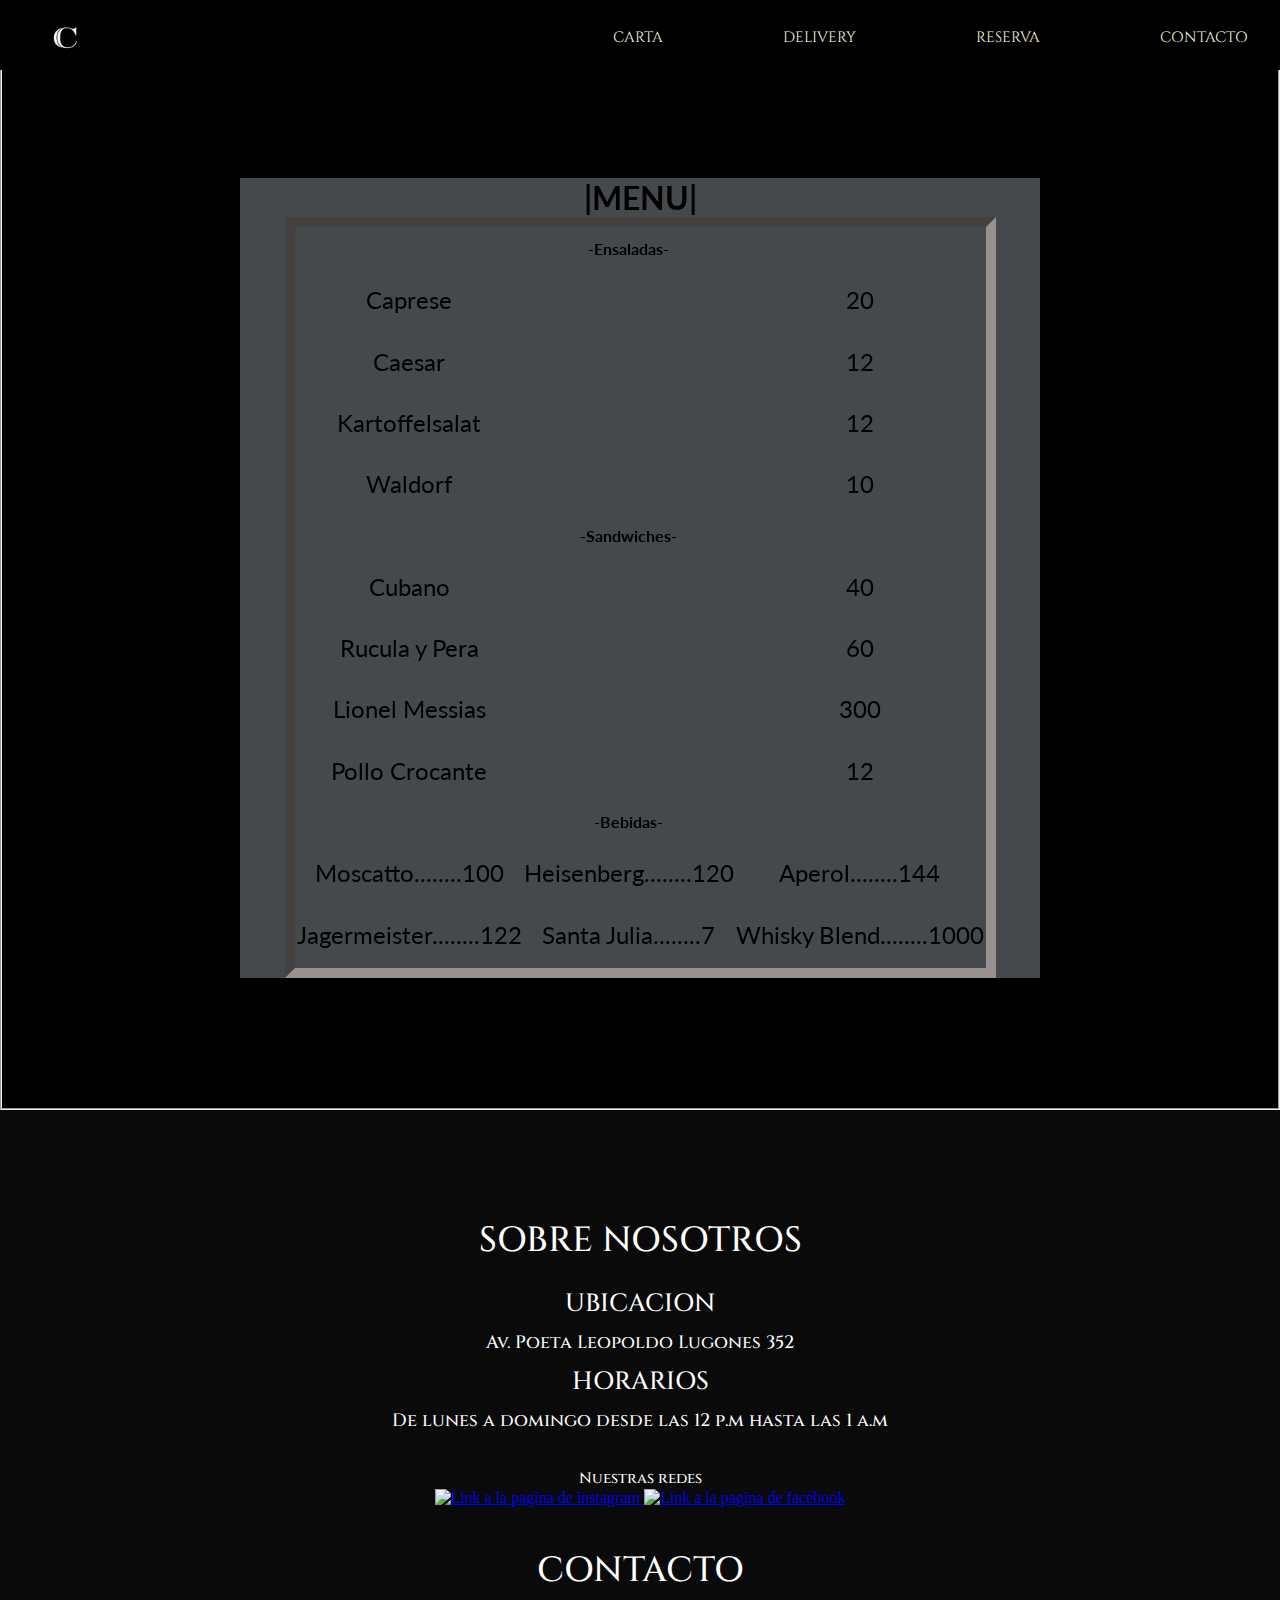
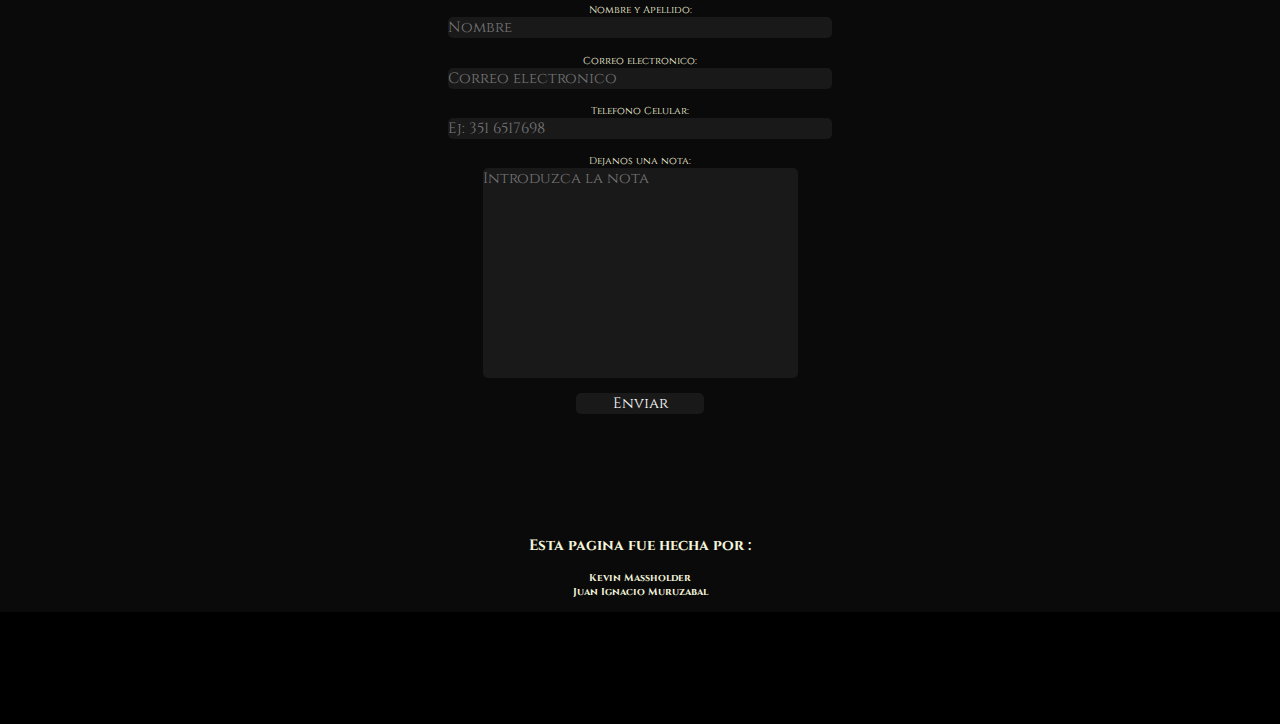
==== paginas/Carta.html @ cd714e3b "Se traslada proyecto al repositorio de Labcompu" ====
<!DOCTYPE html>
<html lang="es">

    <head>
        <title>Carta</title>
        <meta charset="UTF-8">
        <meta name="autor" content="Juan Muruzabal y Kevin Massholder">
        <meta name="keywords" content="Continental, Restaurante Continental">
        <script
            src="https://ajax.googleapis.com/ajax/libs/jquery/3.1.0/jquery.min.js"></script>
        <link rel="stylesheet" type="text/css" href="../Index_Style.css" />
        <script type="text/javascript" src="../Index_Javascript.js"></script>
        <link rel="preconnect" href="https://fonts.googleapis.com">
        <link rel="preconnect" href="https://fonts.gstatic.com" crossorigin>
        <link
            href="https://fonts.googleapis.com/css2?family=Cinzel:wght@500&display=swap"
            rel="stylesheet">
        <link
            href="https://fonts.googleapis.com/css2?family=Lato:ital,wght@1,300&display=swap"
            rel="stylesheet">
        <link rel="icon" type="image/jpg"
            href="Recursos/WhatsApp Image 2023-05-08 at 15.11.13.jpeg" />
    </head>

    <body onload="CargarLocalStorage(); CartaOnload()">
        <header>
            <div class="container">
                <nav id="navbar">
                    <a href="../Index.html" target="_self">
                        <img
                            src="Recursos/WhatsApp Image 2023-05-08 at 15.11.13.jpeg"
                            class="logo" alt="Imagen Logo">
                    </a>
                    <ul class="nav-menu">
                        <li class="nav-link"><a href="#CaraPrincipalCarta">CARTA</a></li>
                        <li class="nav-link"><a href="../paginas/Delivery.html">DELIVERY</a></li>
                        <li class="nav-link"><a href="../paginas/Reserva.html">RESERVA</a></li>
                        <li class="nav-link"><a href="#ancla-contacto">CONTACTO</a></li>

                    </ul>
                </nav>
            </div>
        </header>

        <div>
            <input type="checkbox" id="scales" name="scales" checked>
            <label for="scales">Scales</label>
        </div>

        <div>
            <input type="checkbox" id="horns" name="horns">
            <label for="horns">Horns</label>
        </div>
        <fieldset>
            <div class="container">
                <div id="CaraPrincipalCarta">
                    <div class="menu">
                        <table class="tablamenu">
                            <caption>
                                <h6>|MENU|</h6>
                            </caption>

                            <th></th>
                            <th>
                                <h6>-Ensaladas-</h6>
                            </th>
                            <th></th>

                            <tr>
                                <td>
                                    <input type="checkbox" id="Caprese"
                                        class="MenuEspecial">
                                    <label for="Caprese">Caprese</label></td>

                                <td></td>
                                <td>20</td>
                            </tr>

                            <tr>
                                <td>
                                    <input type="checkbox" id="Caesar"
                                        class="MenuEspecial">
                                    <label for="Caesar">Caesar</label></td>

                                <td></td>
                                <td>12</td>
                            </tr>

                            <tr>
                                <td>
                                    <input type="checkbox" id="Kartoffelsalat"
                                        class="MenuEspecial">
                                    <label for="Kartoffelsalat">Kartoffelsalat</label></td>

                                <td></td>
                                <td>12</td>
                            </tr>

                            <tr>
                                <td>
                                    <input type="checkbox" id="Waldorf"
                                        class="MenuEspecial">
                                    <label for="Waldorf">Waldorf</label></td>

                                <td></td>
                                <td>10</td>
                            </tr>

                            <th></th>
                            <th>
                                <h6>-Sandwiches-</h6>
                            </th>
                            <th></th>

                            <tr>
                                <td>
                                    <input type="checkbox" id="Cubano"
                                        class="MenuEspecial">
                                    <label for="Cubano">Cubano</label></td>

                                <td></td>
                                <td>40</td>
                            </tr>

                            <tr>
                                <td>
                                    <input type="checkbox" id="Rucula"
                                        class="MenuEspecial">
                                    <label for="Rucula">Rucula y Pera</label></td>

                                <td></td>
                                <td>60</td>
                            </tr>

                            <tr>
                                <td>
                                    <input type="checkbox" id="Lionel"
                                        class="MenuEspecial">
                                    <label for="Lionel">Lionel Messias</label></td>

                                <td></td>
                                <td>300</td>
                            </tr>

                            <tr>
                                <td>
                                    <input type="checkbox" id="PolloCrocante"
                                        class="MenuEspecial">
                                    <label for="PolloCrocante">Pollo Crocante</label></td>

                                <td></td>
                                <td>12</td>
                            </tr>

                            <th></th>
                            <th>
                                <h6>-Bebidas-</h6>
                            </th>
                            <th></th>
                            <tr>
                                <td>
                                    <input type="checkbox" id="Moscatto"
                                        class="MenuEspecial">
                                    <label for="Moscatto">Moscatto........100</label></td>

                                <td>
                                    <input type="checkbox" id="Heisenberg"
                                        class="MenuEspecial">
                                    <label for="Heisenberg">Heisenberg........120</label></td>

                                <td>
                                    <input type="checkbox" id="Aperol"
                                        class="MenuEspecial">
                                    <label for="Aperol">Aperol........144</label></td>

                            </tr>
                            <tr>
                                <td>
                                    <input type="checkbox" id="Jagermeister"
                                        class="MenuEspecial">
                                    <label for="Jagermeister">Jagermeister........122</label></td>

                                <td>
                                    <input type="checkbox" id="SantaJulia"
                                        class="MenuEspecial">
                                    <label for="SantaJulia">Santa Julia........7</label></td>

                                <td>
                                    <input type="checkbox" id="WhiskyBlend"
                                        class="MenuEspecial">
                                    <label for="WhiskyBlend">Whisky Blend........1000</label></td>

                            </tr>
                            <tr>
                                <td></td>
                                <td> <button id="BotonDelivery"
                                        onclick="Fmuestra('BotonMenu')"> Volver
                                        al Delivery</button></td>
                                <td></td>
                            </tr>
                        </table>
                    </div>

                </div>
            </div>
        </fieldset>
        <footer id="FooterUnico">
            <div class="InfoRes">
                <a id="ancla-contacto"></a>
                <h3>SOBRE NOSOTROS</h3><br>
                <h4>UBICACION</h4>
                <h5>Av. Poeta Leopoldo Lugones 352</h5>
                <h4>HORARIOS</h4>
                <h5>De lunes a domingo desde las 12 p.m hasta las 1 a.m </h5>

                <div class="Redes">
                    <a class="Intro"> Nuestras redes </a>

                    <nav id="navred">
                        <a href="Index.html" target="_self">
                            <img
                                src="https://www.adverthia.com/wp-content/uploads/2020/02/instagram-logo-png-transparent-background-1024x1024-1.png"
                                class="Logo1"
                                alt="Link a la pagina de instagram">

                        </a>
                        <a href="Index.html" target="_self">
                            <img
                                src="https://upload.wikimedia.org/wikipedia/commons/e/ee/Logo_de_Facebook.png"
                                class="Logo1" alt="Link a la pagina de facebook">
                        </a>

                    </nav>

                </div>
            </div>

            <div class="Contacto">

                <h3>CONTACTO</h3>

            </div>

            <div class="Contactanos">

                <form class="cuadro" onsubmit="return false">
                    <label for="Nombre"> Nombre y Apellido: </label><br>
                    <input type="text" id="Nombre" placeholder="Nombre" required><br>
                    <label for="Email"> Correo electronico: </label><br>
                    <input type="email" id="Email" name="email"
                        placeholder="Correo electronico" required><br>
                    <label for="Telefono">Telefono Celular: </label><br>
                    <input type="tel" id="Telefono"
                        placeholder="Ej: 351 6517698"
                        onchange="ChequeoValores(this.id, this.value, 'numero')"
                        required><br>
                    <label for="Nota">Dejanos una nota: </label><br>
                    <textarea name id="Nota" cols="30" rows="10"
                        placeholder="Introduzca la nota" required>
                    </textarea><br>
                    <button onclick="GuardarLocalStorage()">Enviar</button>
                    <div id="EnviadoContacto">Enviado!</div>
                </form>

            </div>

            <div class="creadores">
                <h6>Esta pagina fue hecha por :</h6>
                <h5>
                    Kevin Massholder
                    <br>
                    Juan Ignacio Muruzabal
                </h5>
            </div>

        </footer>

    </body>
</html>
---- Index_Style.css ----
* {
    margin: 0;
    padding: 0;
}

body {
    background-color: rgb(0, 0, 0);
    margin: 0;
    padding: 0;
    height: 100%;
    position: relative;
}

header {
    position: fixed;
    top: 0;
    width: 100%;
    height: 70px;
    background-color: rgb(0, 0, 0);
}

li.nav-link {
    list-style: none;
    display: inline-block;
    margin-left: 60px;
    font-family: 'Cinzel', serif;
}

nav ul li a {
    color: beige;
    text-decoration: none;
    font-size: 15px;
}

nav ul li a:hover {
    -webkit-text-stroke: 1px white;
}

div.container {
    width: 1280px;
    margin: auto;
}

nav#navbar {
    width: 95%;
    margin: auto;
    min-height: 70px;
    display: flex;
    justify-content: space-between;
    align-items: center;
}

nav#navbar .logo {
    width: 70px;
}

ul.nav-menu {
    display: flex;
    justify-content: space-between;
    align-items: center;
    gap: 60px;
}

@media(max-width:1280px) {
    div.container {
        width: 100%;
    }
}

div#CaraPrincipalIndex {
    text-align: center;
    box-sizing: border-box;
    align-items: center;
    justify-content: center;
    display: flex;
    position: relative;
    padding: 0 5%;
    margin: 70px auto auto;
    height: 580px;
    background-image: url(https://www.discoverlosangeles.com/sites/default/files/images/2019-01/Inn%20of%20the%20Seventh%20Ray%20dining%20room%20night.jpg);
    background-attachment: fixed;
    background-repeat: no-repeat;
    background-size: cover;
}

div#CaraPrincipalIndex h1 {
    font-size: 100px;
    color: white;
    font-weight: 500;
    font-family: 'Cinzel', serif;
}

div#Carta {
    margin: auto;
    width: auto;
    height: 450px;
    background-image: url(https://www.jabefitness.com/wp-content/uploads/2014/01/DSC04477-Medium.jpg);
    border: 5px solid black;
}

div#CartaDerecha {
    float: right;
    width: 300px;
    height: 450px;
    background-color: black;
    align-content: center;
}

div.Cartalink {
    text-align: center;
    padding-top: 50%;
    top: 50%;
    left: 50%;
    z-index: 2;
    align-content: center;
}

div.Cartalink a {
    color: beige;
    text-decoration: none;
    font-size: 40px;
    font-family: 'Cinzel', serif;
    transition: 1.5s;
}

div.Cartalink a:hover {
    -webkit-text-stroke: 1px white;
    color: transparent;
}


div.CartaDescripcion {
    text-align: center;
}

div.CartaDescripcion a {
    color: beige;
    display: inline-block;
    padding: 60px;
    text-decoration: none;
    font-size: 15px;
    font-family: 'Cinzel', serif
}

div#Delivery {
    margin: auto;
    width: auto;
    height: 450px;
    background-image: url(https://www.cronista.com/files/image/303/303967/5ffe1fe1af560.jpg);
    border: 5px solid black
}

div#DeliveryDerecha {
    float: right;
    width: 300px;
    height: 450px;
    background-color: black;
}

div.Deliverylink {
    text-align: center;
    padding-top: 50%;
    top: 50%;
    left: 50%;
    z-index: 2;
    align-content: center;
}

div.Deliverylink a {
    color: beige;
    text-decoration: none;
    font-size: 40px;
    font-family: 'Cinzel', serif;
    transition: 1.5s;
}

div.Deliverylink a:hover {
    -webkit-text-stroke: 1px white;
    color: transparent;
}

div .DeliveryDescripcion {
    text-align: center;
}

div .DeliveryDescripcion a {
    color: beige;
    display: inline-block;
    padding: 60px;
    text-decoration: none;
    font-size: 15px;
    font-family: 'Cinzel', serif
}

div#Reserva {
    margin: auto;
    width: auto;
    height: 500px;
    background-image: url(https://www.coastlinenservices.com/wp-content/uploads/2019/07/shutterstock_741884605.jpg);
    border: 5px solid black
}

div#ReservaDerecha {
    float: right;
    width: 300px;
    height: 500px;
    background-color: black;
}

div.Reservalink {
    text-align: center;
    padding-top: 50%;
    top: 50%;
    left: 50%;
    z-index: 2;
    align-content: center;
}

div .Reservalink a {
    color: beige;
    text-decoration: none;
    font-size: 40px;
    font-family: 'Cinzel', serif;
    transition: 1.5s;
}

div .Reservalink a:hover {
    -webkit-text-stroke: 1px white;
    color: transparent;
}

div .ReservaDescripcion {
    text-align: center;
}

div .ReservaDescripcion a {
    color: beige;
    display: inline-block;
    padding: 60px;
    text-decoration: none;
    font-size: 15px;
    font-family: 'Cinzel', serif
}

/*Pagina Carta*/

div#CaraPrincipalCarta {
    text-align: center;
    box-sizing: border-box;
    justify-content: center;
    display: flex;
    position: relative;
    padding: 0 5%;
    margin: 70px auto auto;
    height: 1000px;
    background-image: url(https://www.thedailymeal.com/img/gallery/the-2-plate-rules-you-should-follow-at-fine-dining-restaurants/l-intro-1670452199.jpg);
    background-attachment: fixed;
    background-repeat: no-repeat;
    background-size: cover;
}

div.menu {
    margin-top: 70px;
    font-family: 'Lato', sans-serif;
    font-size: x-large;
    display: flex;
    justify-content: center;
    height: 800px;
    width: 800px;
    background-color: rgba(96, 100, 105, 0.726);
}

table.tablamenu caption h6 {
    font-size: xx-large;
    scale: 100%;
}

table.tablamenu td {
    text-align: center;
}

table.tablamenu input {
    display: none;
}

table.tablamenu td button {
    height: 70px;
    width: 100px;
}

table.tablamenu #BotonDelivery {
    display: none;
}

table.tablamenu td button:hover {
    -webkit-text-stroke: 1px white;
}

table.tablemenu th {
    font-size: xx-large;
    scale: 150%;
}

table.tablamenu {
    text-align: center;
    border: 10px inset rgb(153, 144, 144);
}

/*Pagina delivery*/

div#CaraPrincipalDelivery {
    text-align: center;
    box-sizing: border-box;
    align-items: center;
    justify-content: center;
    display: flex;
    position: relative;
    padding: 0 5%;
    margin: 70px auto auto;
    height: 1000px;
    background-image: url(https://www.sfceurope.com/media/image/96/9b/b1/Optimized-AdobeStock_278243908-1.jpg);
    background-attachment: fixed;
    background-repeat: no-repeat;
    background-size: cover;
}

div.registrodelivery {
    padding: 35px;
    height: 800px;
    width: 900px;
    background-color: rgba(86, 86, 86, 0.726);
}

div .comida {
    padding: 40px;
}

div.can {
    display: none;
    padding: 3px;
    margin: 32px;
}

#canvas {
    border: solid 5px white;
    background: black;
}


div.can h1 {

    color: beige;
    text-decoration: none;
    font-size: 25px;
    font-family: 'Cinzel', serif;


}


div .comida button {
    height: 70px;
    width: 100px;
}



div .comida button:hover {
    -webkit-text-stroke: 1px white;
}

div.registrodelivery h2 {
    font-size: 35px;
    color: white;
    font-weight: 500;
    font-family: 'Cinzel', serif;
}

/*Pagina reserva*/

div#CaraPrincipalReserva {
    text-align: center;
    box-sizing: border-box;
    align-items: center;
    justify-content: center;
    display: flex;
    position: relative;
    padding: 0 5%;
    margin: 70px auto auto;
    height: 800px;
    background-image: url(https://tiger-recruitment.com/wp-content/uploads/2020/01/iStock-1175240175-1-scaled.jpg);
    background-attachment: fixed;
    background-repeat: no-repeat;
    background-size: cover;
}

div.registroreserva {
    padding: 40px;
    height: 600px;
    width: 800px;
    background-color: rgba(86, 86, 86, 0.726);
    display: block;
    align-items: center;
    text-align: center;
    justify-content: center;
}

div.registroreserva h2 {
    font-size: 35px;
    color: white;
    font-weight: 500;
    font-family: 'Cinzel', serif;
}

div.reserva {
    opacity: 0;
    display: block;
    align-items: center;
    height: 600px;
    width: 800px;
}

div.numeroreserva h3 {
    padding: 50px;
    font-size: 20px;
    color: white;
    font-weight: 500;
    font-family: 'Cinzel', serif;
}

/*Footer*/
footer#FooterUnico {
    text-align: center;
    align-items: center;
    justify-content: center;
    padding-top: 8%;
    top: 50%;
    left: 50%;
    margin: auto;
    width: auto;
    height: 1000px;
    background-color: rgb(10, 10, 10);
}

div.InfoRes {

    display: inline-block;
    padding: 5px;
}

div.Redes {
    display: inline-block;
    padding: 30px;
    align-items: center;
    justify-content: center;

}

div.InfoRes h3 {
    font-size: 35px;
    color: white;
    font-weight: 500;
    font-family: 'Cinzel', serif;
}

div.InfoRes h4 {
    padding: 5px;
    font-size: 25px;
    color: white;
    font-weight: 500;
    font-family: 'Cinzel', serif;
}

div.InfoRes h5 {
    padding: 5px;
    font-size: 18px;
    color: white;
    font-weight: 500;
    font-family: 'Cinzel', serif;
}

div.Redes a.Intro {
    font-size: 15px;
    color: white;
    font-weight: 500;
    font-family: 'Cinzel', serif;
}

nav#navred img.Logo1 {
    height: 30px;
    width: 30px;
}

div.creadores {
    padding: 110px;
}

div.creadores h6 {
    color: beige;
    text-decoration: none;
    font-size: 15px;
    font-family: 'Cinzel', serif;
}

div.creadores h5 {
    padding: 15px;
    color: beige;
    text-decoration: none;
    font-size: 10px;
    font-family: 'Cinzel', serif;
}

div.Contactanos {
    display: block;
    align-items: center;
}

div.Contactanos form {
    position: static;
}

div #EnviadoContacto {
    color: beige;
    text-decoration: none;
    font-size: 30px;
    font-family: 'Cinzel', serif;
    display: none;
}

form input {
    width: 30%;
    border: none;
    outline: none;
    background: #191919;
    color: #fff;
    font-size: 15px;
    font-family: 'Cinzel', serif;
    margin-bottom: 0.7rem;
    border-radius: 5px;
}

form textarea {
    border: none;
    resize: none;
    outline: none;
    background: #191919;
    color: #fff;
    font-size: 15px;
    font-family: 'Cinzel', serif;
    margin-bottom: 0.7rem;
    border-radius: 5px;
}


form label {
    padding: 50px;
    color: beige;
    text-decoration: none;
    font-size: 10px;
    font-family: 'Cinzel', serif;
}

div.Contacto {
    display: block;
    padding: 5px;
}

div.Contacto h3 {
    font-size: 35px;
    color: white;
    font-weight: 500;
    font-family: 'Cinzel', serif;
}

button {
    width: 10%;
    border: none;
    outline: none;
    background: #191919;
    color: #fff;
    font-size: 15px;
    font-family: 'Cinzel', serif;
    margin-bottom: 0.7rem;
    border-radius: 5px;
}
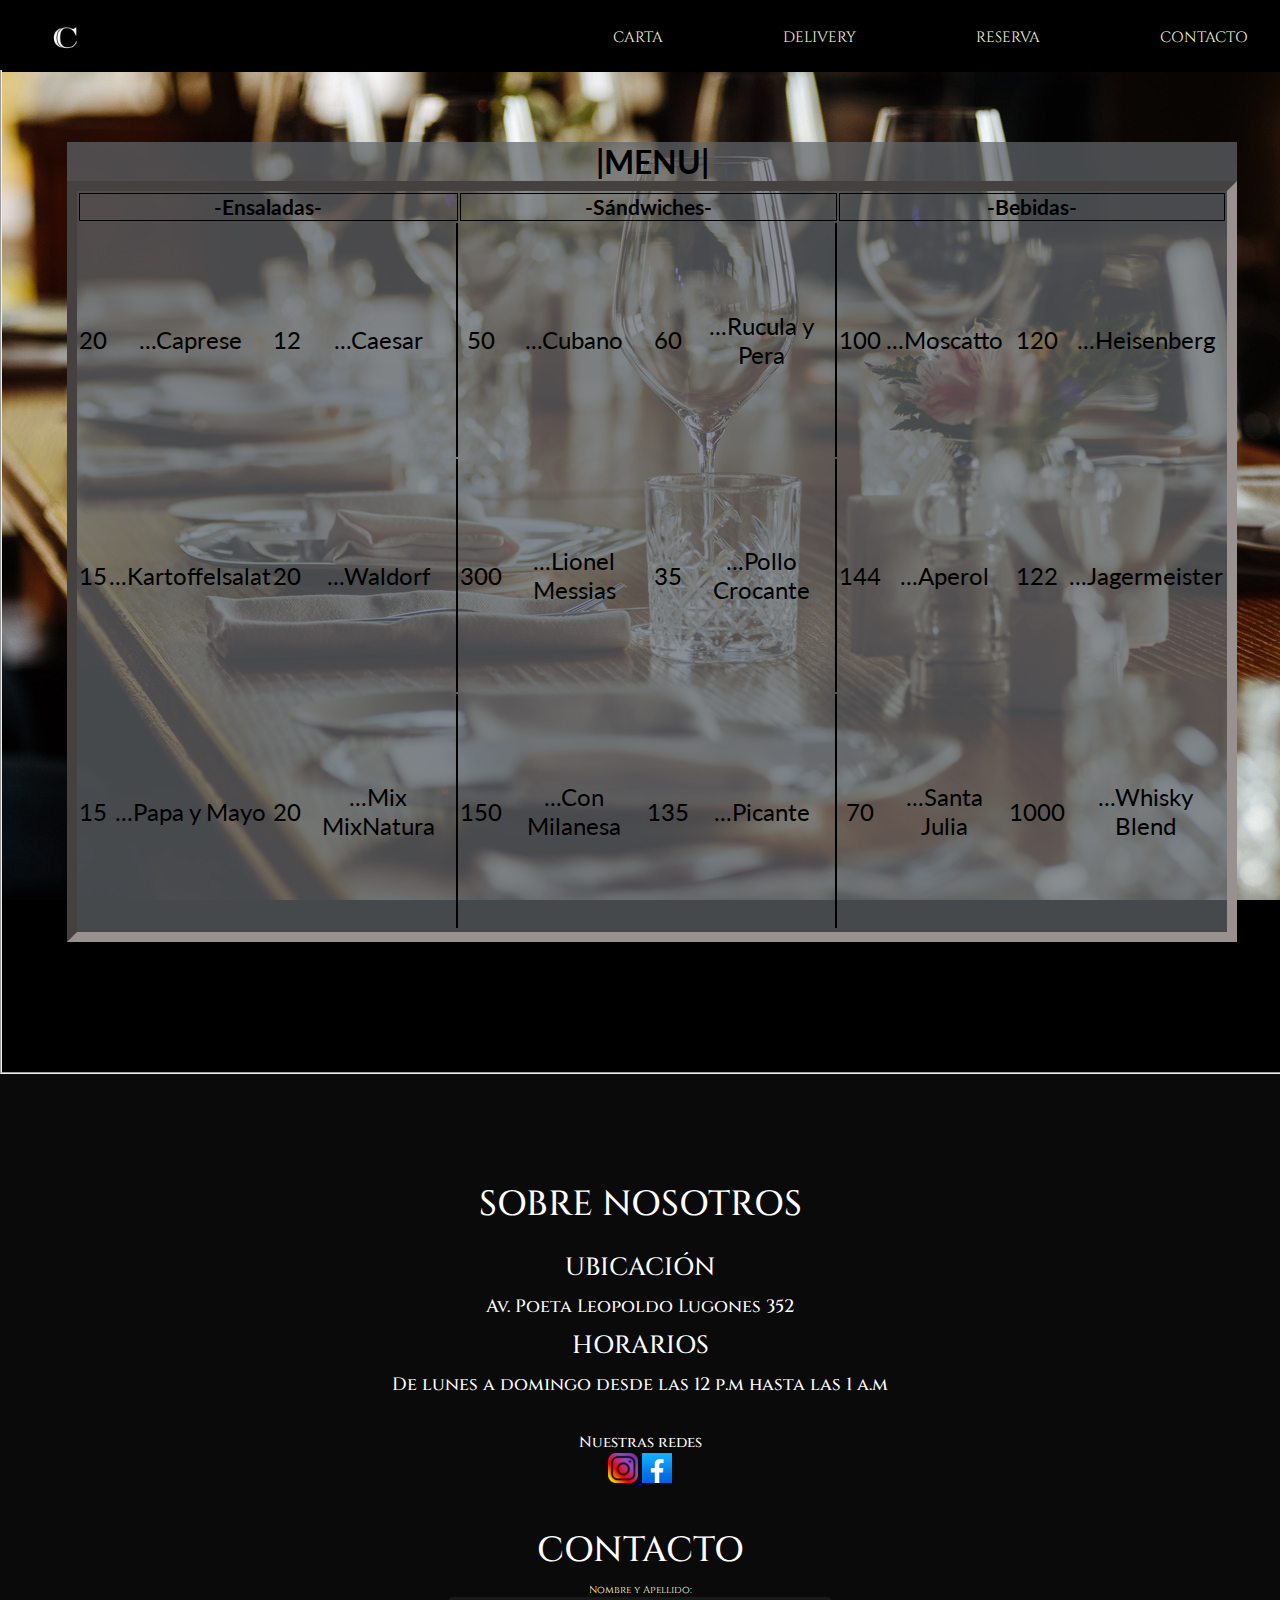
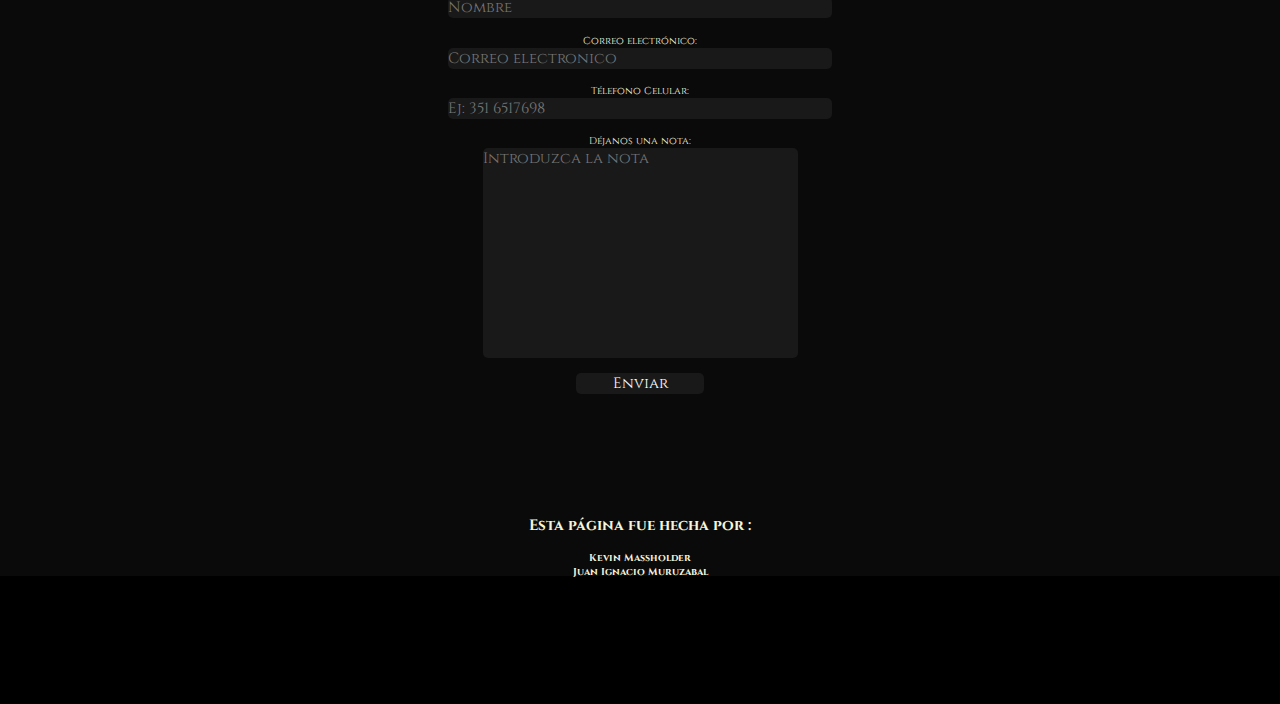
==== commit b660d7a4: "Se agrega modificacion para el final, falta agregar sketch modificado" ====
--- a/paginas/Carta.html
+++ b/paginas/Carta.html
@@ -1,279 +1,282 @@
 <!DOCTYPE html>
 <html lang="es">
 
-    <head>
-        <title>Carta</title>
-        <meta charset="UTF-8">
-        <meta name="autor" content="Juan Muruzabal y Kevin Massholder">
-        <meta name="keywords" content="Continental, Restaurante Continental">
-        <script
+<head>
+    <title>Carta</title>
+    <meta charset="UTF-8">
+    <meta name="autor" content="Juan Muruzabal y Kevin Massholder">
+    <meta name="keywords" content="Continental, Restaurante Continental">
+    <script
             src="https://ajax.googleapis.com/ajax/libs/jquery/3.1.0/jquery.min.js"></script>
-        <link rel="stylesheet" type="text/css" href="../Index_Style.css" />
-        <script type="text/javascript" src="../Index_Javascript.js"></script>
-        <link rel="preconnect" href="https://fonts.googleapis.com">
-        <link rel="preconnect" href="https://fonts.gstatic.com" crossorigin>
-        <link
+    <link rel="stylesheet" type="text/css" href="../Index_Style.css"/>
+    <script type="text/javascript" src="../Index_Javascript.js"></script>
+    <link rel="preconnect" href="https://fonts.googleapis.com">
+    <link rel="preconnect" href="https://fonts.gstatic.com" crossorigin>
+    <link
             href="https://fonts.googleapis.com/css2?family=Cinzel:wght@500&display=swap"
             rel="stylesheet">
-        <link
+    <link
             href="https://fonts.googleapis.com/css2?family=Lato:ital,wght@1,300&display=swap"
             rel="stylesheet">
-        <link rel="icon" type="image/jpg"
-            href="Recursos/WhatsApp Image 2023-05-08 at 15.11.13.jpeg" />
-    </head>
-
-    <body onload="CargarLocalStorage(); CartaOnload()">
-        <header>
-            <div class="container">
-                <nav id="navbar">
-                    <a href="../Index.html" target="_self">
-                        <img
-                            src="Recursos/WhatsApp Image 2023-05-08 at 15.11.13.jpeg"
-                            class="logo" alt="Imagen Logo">
-                    </a>
-                    <ul class="nav-menu">
-                        <li class="nav-link"><a href="#CaraPrincipalCarta">CARTA</a></li>
-                        <li class="nav-link"><a href="../paginas/Delivery.html">DELIVERY</a></li>
-                        <li class="nav-link"><a href="../paginas/Reserva.html">RESERVA</a></li>
-                        <li class="nav-link"><a href="#ancla-contacto">CONTACTO</a></li>
-
-                    </ul>
-                </nav>
+    <link rel="icon" type="image/jpg"
+          href="../Recursos/LogoContinental.jpeg"/>
+</head>
+
+<body onload="CargarLocalStorage(); CartaOnload()">
+<header>
+    <div class="container">
+        <nav id="navbar">
+            <a href="../Index.html" target="_self">
+                <img
+                        src="../Recursos/LogoContinental.jpeg"
+                        class="logo" alt="Imagen Logo">
+            </a>
+            <ul class="nav-menu">
+                <li class="nav-link"><a href="#CaraPrincipalCarta">CARTA</a></li>
+                <li class="nav-link"><a href="../paginas/Delivery.html">DELIVERY</a></li>
+                <li class="nav-link"><a href="../paginas/Reserva.html">RESERVA</a></li>
+                <li class="nav-link"><a href="#ancla-contacto">CONTACTO</a></li>
+
+            </ul>
+        </nav>
+    </div>
+</header>
+
+<fieldset>
+    <div class="container">
+        <div id="CaraPrincipalCarta">
+            <div class="menu">
+                <table class="tablamenu" onchange="PreciosMenu()">
+                    <caption>
+                        <h6>|MENU|</h6>
+                    </caption>
+
+                    <thead>
+
+                    <th colspan="5">
+                        <h6>-Ensaladas-</h6>
+                    </th>
+
+                    <th colspan="5">
+                        <h6>-Sándwiches-</h6>
+                    </th>
+
+                    <th colspan="5">
+                        <h6>-Bebidas-</h6>
+                    </th>
+
+                    </thead>
+
+                    <tbody>
+                    <tr>
+                        <td>
+                            <input type="checkbox" id="Caprese"
+                                   class="MenuEspecial" value="20">
+                            <label for="Caprese">20</label></td>
+                        <td>...Caprese</td>
+
+                        <td>
+                            <input type="checkbox" id="Caesar"
+                                   class="MenuEspecial" value="12">
+                            <label for="Caesar">12</label></td>
+                        <td>...Caesar</td>
+                        <td class="separador"></td>
+                        <td>
+                            <input type="checkbox" id="Cubano"
+                                   class="MenuEspecial" value="50">
+                            <label for="Cubano">50</label></td>
+                        <td>...Cubano</td>
+
+                        <td>
+                            <input type="checkbox" id="Rucula"
+                                   class="MenuEspecial" value="60">
+                            <label for="Rucula">60</label></td>
+                        <td>...Rucula y Pera</td>
+                        <td class="separador"></td>
+                        <td>
+                            <input type="checkbox" id="Moscatto"
+                                   class="MenuEspecial" value="100">
+                            <label for="Moscatto">100</label></td>
+                        <td>...Moscatto</td>
+                        <td>
+                            <input type="checkbox" id="Heisenberg"
+                                   class="MenuEspecial" value="120">
+                            <label for="Heisenberg">120</label></td>
+                        <td>...Heisenberg</td>
+
+                    </tr>
+
+                    <tr>
+                        <td>
+                            <input type="checkbox"
+                                   id="Kartoffelsalat"
+                                   class="MenuEspecial" value="15">
+                            <label for="Kartoffelsalat">15</label></td>
+                        <td>...Kartoffelsalat</td>
+
+                        <td>
+                            <input type="checkbox" id="Waldorf"
+                                   class="MenuEspecial" value="20">
+                            <label for="Waldorf">20</label></td>
+                        <td>...Waldorf</td>
+                        <td class="separador"></td>
+                        <td>
+                            <input type="checkbox" id="Lionel"
+                                   class="MenuEspecial" value="300">
+                            <label for="Lionel">300</label></td>
+                        <td>...Lionel Messias</td>
+
+                        <td>
+                            <input type="checkbox"
+                                   id="PolloCrocante"
+                                   class="MenuEspecial" value="35">
+                            <label for="PolloCrocante">35</label></td>
+                        <td>...Pollo Crocante</td>
+                        <td class="separador"></td>
+                        <td>
+                            <input type="checkbox" id="Aperol"
+                                   class="MenuEspecial" value="144">
+                            <label for="Aperol">144</label></td>
+                        <td>...Aperol</td>
+                        <td>
+                            <input type="checkbox" id="Jagermeister"
+                                   class="MenuEspecial" value="122">
+                            <label for="Jagermeister">122</label></td>
+                        <td>...Jagermeister</td>
+                    </tr>
+
+                    <tr>
+
+                        <td>
+                            <input type="checkbox" id="Papa"
+                                   class="MenuEspecial" value="15">
+                            <label for="Papa">15</label></td>
+                        <td>...Papa y Mayo</td>
+
+                        <td>
+                            <input type="checkbox" id="MixNatural"
+                                   class="MenuEspecial" value="20">
+                            <label for="MixNatural">20</label></td>
+                        <td>...Mix MixNatura</td>
+                        <td class="separador"></td>
+                        <td>
+                            <input type="checkbox" id="Milanesa"
+                                   class="MenuEspecial" value="150">
+                            <label for="Milanesa">150</label></td>
+                        <td>...Con Milanesa</td>
+
+                        <td>
+                            <input type="checkbox" id="Picante"
+                                   class="MenuEspecial" value="135">
+                            <label for="Picante">135</label></td>
+                        <td>...Picante</td>
+                        <td class="separador"></td>
+                        <td>
+                            <input type="checkbox" id="SantaJulia"
+                                   class="MenuEspecial" value="70">
+                            <label for="SantaJulia">70</label></td>
+                        <td>...Santa Julia</td>
+                        <td>
+                            <input type="checkbox" id="WhiskyBlend"
+                                   class="MenuEspecial" value="1000">
+                            <label for="WhiskyBlend">1000</label></td>
+                        <td>...Whisky Blend</td>
+                    </tr>
+                    <tr>
+                        <td></td>
+                        <td></td>
+                        <td></td>
+                        <td></td>
+                        <td colspan="4">
+                            <input type="button" id="BotonMenu"
+                                   onclick="Fmuestra('BotonMenu')"
+                                   value="Delivery">
+                        </td>
+                        <td colspan="4">
+                            <div id="muestraTotal">
+                                Su total es:
+                            </div>
+                            <span id="sumatotal"></span>
+                        </td>
+                    </tr>
+
+                    </tbody>
+                </table>
             </div>
-        </header>
-
-        <div>
-            <input type="checkbox" id="scales" name="scales" checked>
-            <label for="scales">Scales</label>
+
         </div>
-
-        <div>
-            <input type="checkbox" id="horns" name="horns">
-            <label for="horns">Horns</label>
+    </div>
+</fieldset>
+<footer id="FooterUnico">
+    <div class="InfoRes">
+        <a id="ancla-contacto"></a>
+        <h3>SOBRE NOSOTROS</h3><br>
+        <h4>UBICACIÓN</h4>
+        <h5>Av. Poeta Leopoldo Lugones 352</h5>
+        <h4>HORARIOS</h4>
+        <h5>De lunes a domingo desde las 12 p.m hasta las 1 a.m </h5>
+
+        <div class="Redes">
+            <a class="Intro"> Nuestras redes </a>
+
+            <nav id="navred">
+                <a href="../Index.html" target="_self">
+                    <img
+                            src="../Recursos/LogoInstagram.png"
+                            class="Logo1"
+                            alt="Link a la pagina de instagram">
+
+                </a>
+                <a href="../Index.html" target="_self">
+                    <img
+                            src="../Recursos/LogoFacebook.png"
+                            class="Logo1" alt="Link a la pagina de facebook">
+                </a>
+
+            </nav>
+
         </div>
-        <fieldset>
-            <div class="container">
-                <div id="CaraPrincipalCarta">
-                    <div class="menu">
-                        <table class="tablamenu">
-                            <caption>
-                                <h6>|MENU|</h6>
-                            </caption>
-
-                            <th></th>
-                            <th>
-                                <h6>-Ensaladas-</h6>
-                            </th>
-                            <th></th>
-
-                            <tr>
-                                <td>
-                                    <input type="checkbox" id="Caprese"
-                                        class="MenuEspecial">
-                                    <label for="Caprese">Caprese</label></td>
-
-                                <td></td>
-                                <td>20</td>
-                            </tr>
-
-                            <tr>
-                                <td>
-                                    <input type="checkbox" id="Caesar"
-                                        class="MenuEspecial">
-                                    <label for="Caesar">Caesar</label></td>
-
-                                <td></td>
-                                <td>12</td>
-                            </tr>
-
-                            <tr>
-                                <td>
-                                    <input type="checkbox" id="Kartoffelsalat"
-                                        class="MenuEspecial">
-                                    <label for="Kartoffelsalat">Kartoffelsalat</label></td>
-
-                                <td></td>
-                                <td>12</td>
-                            </tr>
-
-                            <tr>
-                                <td>
-                                    <input type="checkbox" id="Waldorf"
-                                        class="MenuEspecial">
-                                    <label for="Waldorf">Waldorf</label></td>
-
-                                <td></td>
-                                <td>10</td>
-                            </tr>
-
-                            <th></th>
-                            <th>
-                                <h6>-Sandwiches-</h6>
-                            </th>
-                            <th></th>
-
-                            <tr>
-                                <td>
-                                    <input type="checkbox" id="Cubano"
-                                        class="MenuEspecial">
-                                    <label for="Cubano">Cubano</label></td>
-
-                                <td></td>
-                                <td>40</td>
-                            </tr>
-
-                            <tr>
-                                <td>
-                                    <input type="checkbox" id="Rucula"
-                                        class="MenuEspecial">
-                                    <label for="Rucula">Rucula y Pera</label></td>
-
-                                <td></td>
-                                <td>60</td>
-                            </tr>
-
-                            <tr>
-                                <td>
-                                    <input type="checkbox" id="Lionel"
-                                        class="MenuEspecial">
-                                    <label for="Lionel">Lionel Messias</label></td>
-
-                                <td></td>
-                                <td>300</td>
-                            </tr>
-
-                            <tr>
-                                <td>
-                                    <input type="checkbox" id="PolloCrocante"
-                                        class="MenuEspecial">
-                                    <label for="PolloCrocante">Pollo Crocante</label></td>
-
-                                <td></td>
-                                <td>12</td>
-                            </tr>
-
-                            <th></th>
-                            <th>
-                                <h6>-Bebidas-</h6>
-                            </th>
-                            <th></th>
-                            <tr>
-                                <td>
-                                    <input type="checkbox" id="Moscatto"
-                                        class="MenuEspecial">
-                                    <label for="Moscatto">Moscatto........100</label></td>
-
-                                <td>
-                                    <input type="checkbox" id="Heisenberg"
-                                        class="MenuEspecial">
-                                    <label for="Heisenberg">Heisenberg........120</label></td>
-
-                                <td>
-                                    <input type="checkbox" id="Aperol"
-                                        class="MenuEspecial">
-                                    <label for="Aperol">Aperol........144</label></td>
-
-                            </tr>
-                            <tr>
-                                <td>
-                                    <input type="checkbox" id="Jagermeister"
-                                        class="MenuEspecial">
-                                    <label for="Jagermeister">Jagermeister........122</label></td>
-
-                                <td>
-                                    <input type="checkbox" id="SantaJulia"
-                                        class="MenuEspecial">
-                                    <label for="SantaJulia">Santa Julia........7</label></td>
-
-                                <td>
-                                    <input type="checkbox" id="WhiskyBlend"
-                                        class="MenuEspecial">
-                                    <label for="WhiskyBlend">Whisky Blend........1000</label></td>
-
-                            </tr>
-                            <tr>
-                                <td></td>
-                                <td> <button id="BotonDelivery"
-                                        onclick="Fmuestra('BotonMenu')"> Volver
-                                        al Delivery</button></td>
-                                <td></td>
-                            </tr>
-                        </table>
-                    </div>
-
-                </div>
-            </div>
-        </fieldset>
-        <footer id="FooterUnico">
-            <div class="InfoRes">
-                <a id="ancla-contacto"></a>
-                <h3>SOBRE NOSOTROS</h3><br>
-                <h4>UBICACION</h4>
-                <h5>Av. Poeta Leopoldo Lugones 352</h5>
-                <h4>HORARIOS</h4>
-                <h5>De lunes a domingo desde las 12 p.m hasta las 1 a.m </h5>
-
-                <div class="Redes">
-                    <a class="Intro"> Nuestras redes </a>
-
-                    <nav id="navred">
-                        <a href="Index.html" target="_self">
-                            <img
-                                src="https://www.adverthia.com/wp-content/uploads/2020/02/instagram-logo-png-transparent-background-1024x1024-1.png"
-                                class="Logo1"
-                                alt="Link a la pagina de instagram">
-
-                        </a>
-                        <a href="Index.html" target="_self">
-                            <img
-                                src="https://upload.wikimedia.org/wikipedia/commons/e/ee/Logo_de_Facebook.png"
-                                class="Logo1" alt="Link a la pagina de facebook">
-                        </a>
-
-                    </nav>
-
-                </div>
-            </div>
-
-            <div class="Contacto">
-
-                <h3>CONTACTO</h3>
-
-            </div>
-
-            <div class="Contactanos">
-
-                <form class="cuadro" onsubmit="return false">
-                    <label for="Nombre"> Nombre y Apellido: </label><br>
-                    <input type="text" id="Nombre" placeholder="Nombre" required><br>
-                    <label for="Email"> Correo electronico: </label><br>
-                    <input type="email" id="Email" name="email"
-                        placeholder="Correo electronico" required><br>
-                    <label for="Telefono">Telefono Celular: </label><br>
-                    <input type="tel" id="Telefono"
-                        placeholder="Ej: 351 6517698"
-                        onchange="ChequeoValores(this.id, this.value, 'numero')"
-                        required><br>
-                    <label for="Nota">Dejanos una nota: </label><br>
-                    <textarea name id="Nota" cols="30" rows="10"
-                        placeholder="Introduzca la nota" required>
+    </div>
+
+    <div class="Contacto">
+
+        <h3>CONTACTO</h3>
+
+    </div>
+
+    <div class="Contactanos">
+
+        <form class="cuadro" onsubmit="return false">
+            <label for="Nombre"> Nombre y Apellido: </label><br>
+            <input type="text" id="Nombre" placeholder="Nombre" required class="FormularioContacto"><br>
+            <label for="Email"> Correo electrónico: </label><br>
+            <input type="email" id="Email" name="email"
+                   placeholder="Correo electronico" required class="FormularioContacto"><br>
+            <label for="Telefono">Télefono Celular: </label><br>
+            <input type="tel" id="Telefono"
+                   placeholder="Ej: 351 6517698"
+                   onchange="ChequeoValores(this.id, this.value, 'numero')"
+                   required class="FormularioContacto"><br>
+            <label for="Nota">Déjanos una nota: </label><br>
+            <textarea id="Nota" cols="30" rows="10"
+                      placeholder="Introduzca la nota" required class="FormularioContacto">
                     </textarea><br>
-                    <button onclick="GuardarLocalStorage()">Enviar</button>
-                    <div id="EnviadoContacto">Enviado!</div>
-                </form>
-
-            </div>
-
-            <div class="creadores">
-                <h6>Esta pagina fue hecha por :</h6>
-                <h5>
-                    Kevin Massholder
-                    <br>
-                    Juan Ignacio Muruzabal
-                </h5>
-            </div>
-
-        </footer>
-
-    </body>
+            <button onclick="ContactoValidacion()">Enviar</button>
+            <div id="EnviadoContacto">Enviado!</div>
+        </form>
+
+    </div>
+
+    <div class="creadores">
+        <h6>Esta página fue hecha por :</h6>
+        <h5>
+            Kevin Massholder
+            <br>
+            Juan Ignacio Muruzabal
+        </h5>
+    </div>
+
+</footer>
+
+</body>
 </html>--- a/Index_Style.css
+++ b/Index_Style.css
@@ -61,7 +61,7 @@
     gap: 60px;
 }
 
-@media(max-width:1280px) {
+@media (max-width: 1280px) {
     div.container {
         width: 100%;
     }
@@ -77,7 +77,7 @@
     padding: 0 5%;
     margin: 70px auto auto;
     height: 580px;
-    background-image: url(https://www.discoverlosangeles.com/sites/default/files/images/2019-01/Inn%20of%20the%20Seventh%20Ray%20dining%20room%20night.jpg);
+    background-image: url(Recursos/Fondo1.png);
     background-attachment: fixed;
     background-repeat: no-repeat;
     background-size: cover;
@@ -94,7 +94,7 @@
     margin: auto;
     width: auto;
     height: 450px;
-    background-image: url(https://www.jabefitness.com/wp-content/uploads/2014/01/DSC04477-Medium.jpg);
+    background-image: url(Recursos/Fondo2.jpg);
     border: 5px solid black;
 }
 
@@ -146,7 +146,7 @@
     margin: auto;
     width: auto;
     height: 450px;
-    background-image: url(https://www.cronista.com/files/image/303/303967/5ffe1fe1af560.jpg);
+    background-image: url(Recursos/Fondo3.jpg);
     border: 5px solid black
 }
 
@@ -196,7 +196,7 @@
     margin: auto;
     width: auto;
     height: 500px;
-    background-image: url(https://www.coastlinenservices.com/wp-content/uploads/2019/07/shutterstock_741884605.jpg);
+    background-image: url(Recursos/Fondo4.jpg);
     border: 5px solid black
 }
 
@@ -253,7 +253,7 @@
     padding: 0 5%;
     margin: 70px auto auto;
     height: 1000px;
-    background-image: url(https://www.thedailymeal.com/img/gallery/the-2-plate-rules-you-should-follow-at-fine-dining-restaurants/l-intro-1670452199.jpg);
+    background-image: url(Recursos/Fondo5.jpg);
     background-attachment: fixed;
     background-repeat: no-repeat;
     background-size: cover;
@@ -266,8 +266,15 @@
     display: flex;
     justify-content: center;
     height: 800px;
-    width: 800px;
+    width: 1300px;
     background-color: rgba(96, 100, 105, 0.726);
+}
+
+table,
+th,
+tr,
+td.separador {
+    border: 1px solid #000000;
 }
 
 table.tablamenu caption h6 {
@@ -275,34 +282,32 @@
     scale: 100%;
 }
 
-table.tablamenu td {
-    text-align: center;
-}
-
 table.tablamenu input {
     display: none;
 }
 
-table.tablamenu td button {
-    height: 70px;
+#BotonMenu {
+    font-family: 'Lato', sans-serif;
+    font-size: x-large;
+    height: 100px;
     width: 100px;
-}
-
-table.tablamenu #BotonDelivery {
     display: none;
-}
-
-table.tablamenu td button:hover {
+    background-color: rgb(77, 108, 136);
+}
+
+#BotonMenu:hover {
     -webkit-text-stroke: 1px white;
 }
 
-table.tablemenu th {
+div#muestraTotal {
+    display: none;
+}
+
+table th {
     font-size: xx-large;
-    scale: 150%;
 }
 
 table.tablamenu {
-    text-align: center;
     border: 10px inset rgb(153, 144, 144);
 }
 
@@ -317,8 +322,8 @@
     position: relative;
     padding: 0 5%;
     margin: 70px auto auto;
-    height: 1000px;
-    background-image: url(https://www.sfceurope.com/media/image/96/9b/b1/Optimized-AdobeStock_278243908-1.jpg);
+    height: 1500px;
+    background-image: url(Recursos/Fondo6.jpg);
     background-attachment: fixed;
     background-repeat: no-repeat;
     background-size: cover;
@@ -326,7 +331,7 @@
 
 div.registrodelivery {
     padding: 35px;
-    height: 800px;
+    height: 1200px;
     width: 900px;
     background-color: rgba(86, 86, 86, 0.726);
 }
@@ -341,29 +346,44 @@
     margin: 32px;
 }
 
+#CanvasBrazo1 {
+    border: solid 1px rgba(0, 0, 0, 0.281);
+    background-image: url(Recursos/FondoCanvas.png);
+}
+
+#CanvasBrazo2 {
+    border: solid 1px rgba(0, 0, 0, 0.281);
+    background-image: url(Recursos/FondoCanvas.png);
+}
+
 #canvas {
     border: solid 5px white;
     background: black;
 }
 
-
-div.can h1 {
-
+.PremioCanvas {
     color: beige;
     text-decoration: none;
     font-size: 25px;
     font-family: 'Cinzel', serif;
-
-
-}
-
+}
+
+div.can h1,
+span#muestraTotal {
+    color: beige;
+    text-decoration: none;
+    font-size: 25px;
+    font-family: 'Cinzel', serif;
+}
+
+div#Premio {
+    display: none;
+}
 
 div .comida button {
     height: 70px;
     width: 100px;
 }
-
-
 
 div .comida button:hover {
     -webkit-text-stroke: 1px white;
@@ -388,7 +408,7 @@
     padding: 0 5%;
     margin: 70px auto auto;
     height: 800px;
-    background-image: url(https://tiger-recruitment.com/wp-content/uploads/2020/01/iStock-1175240175-1-scaled.jpg);
+    background-image: url(Recursos/Fondo7.png);
     background-attachment: fixed;
     background-repeat: no-repeat;
     background-size: cover;
@@ -412,8 +432,8 @@
     font-family: 'Cinzel', serif;
 }
 
-div.reserva {
-    opacity: 0;
+div#reserva {
+    opacity: 90%;
     display: block;
     align-items: center;
     height: 600px;
@@ -426,6 +446,14 @@
     color: white;
     font-weight: 500;
     font-family: 'Cinzel', serif;
+}
+
+div#EnviadoReserva {
+    color: beige;
+    text-decoration: none;
+    font-size: 30px;
+    font-family: 'Cinzel', serif;
+    display: none;
 }
 
 /*Footer*/
